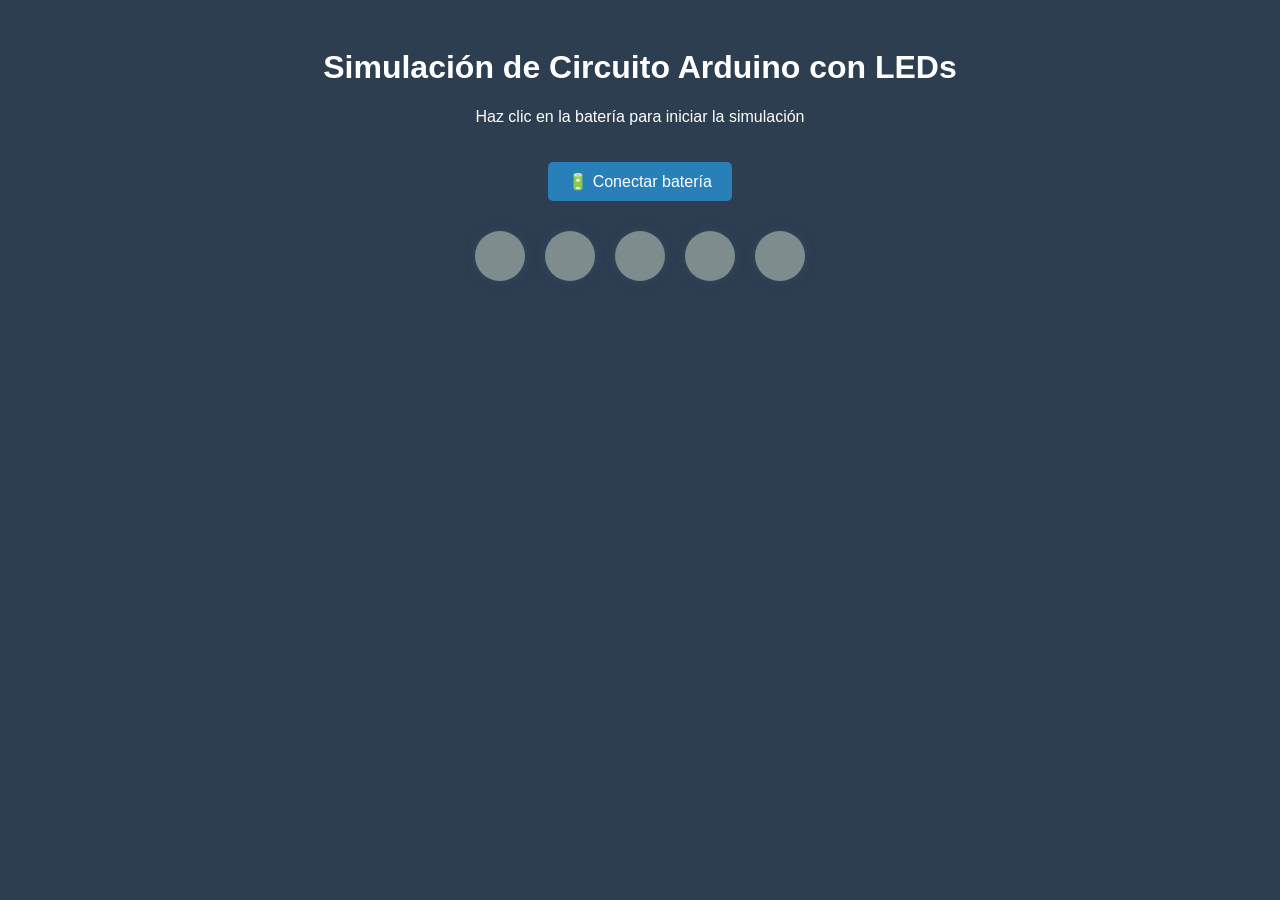
==== index.html @ 87759a73 "Update and rename index.HTML to index.html" ====
<!DOCTYPE html>
<html lang="es">
<head>
  <meta charset="UTF-8">
  <title>Simulación de Circuito Arduino con LEDs</title>
  <style>
    body {
      background-color: #2c3e50;
      color: white;
      font-family: Arial, sans-serif;
      text-align: center;
      padding: 20px;
    }
    .board {
      display: flex;
      justify-content: center;
      margin-top: 20px;
    }
    .led {
      width: 50px;
      height: 50px;
      border-radius: 50%;
      margin: 10px;
      background-color: #7f8c8d;
      box-shadow: 0 0 10px #34495e;
      transition: background-color 0.3s;
    }
    .led.on {
      background-color: #e74c3c;
      box-shadow: 0 0 20px #e74c3c;
    }
    .button {
      padding: 10px 20px;
      background-color: #2980b9;
      color: white;
      border: none;
      border-radius: 5px;
      cursor: pointer;
      font-size: 16px;
      margin-top: 20px;
    }
    .button:hover {
      background-color: #3498db;
    }
  </style>
</head>
<body>

  <h1>Simulación de Circuito Arduino con LEDs</h1>
  <p>Haz clic en la batería para iniciar la simulación</p>

  <button class="button" onclick="togglePower()">🔋 Conectar batería</button>

  <div class="board">
    <div class="led" id="led1"></div>
    <div class="led" id="led2"></div>
    <div class="led" id="led3"></div>
    <div class="led" id="led4"></div>
    <div class="led" id="led5"></div>
  </div>

  <script>
    let isOn = false;
    let interval;

    function togglePower() {
      if (!isOn) {
        isOn = true;
        interval = setInterval(() => {
          document.getElementById('
::contentReference[oaicite:73]{index=73}
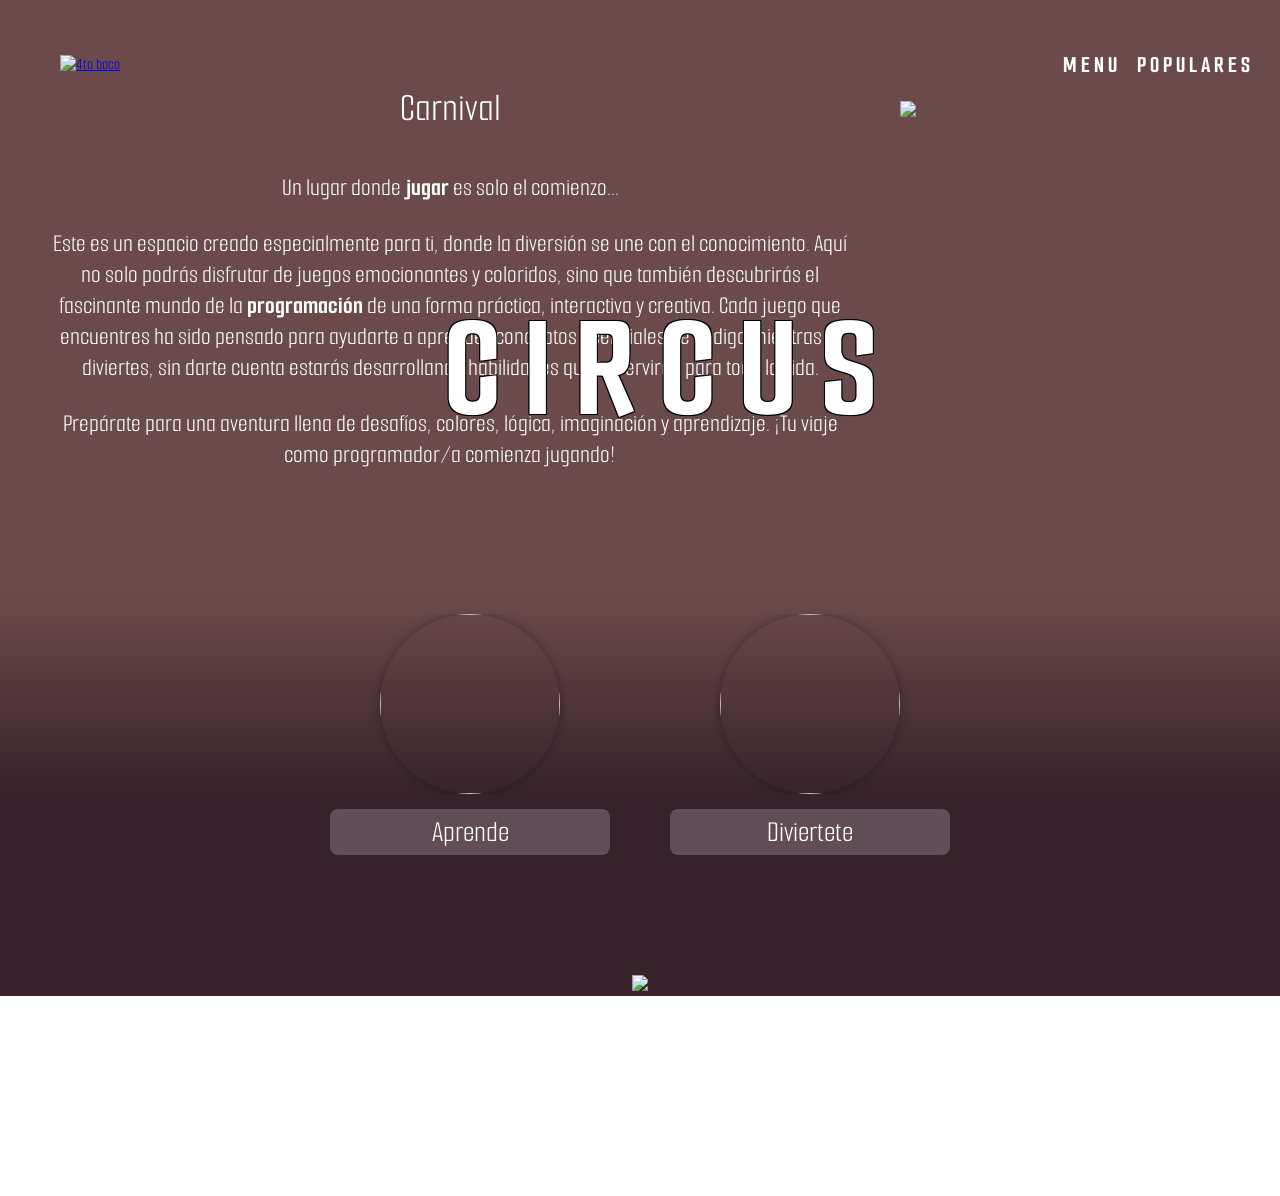
==== commit 1d4d6a7c: "Update index.html" ====
--- a/index.html
+++ b/index.html
@@ -1,71 +1,279 @@
 <!DOCTYPE html>
 <html lang="es">
 <head>
-  <meta charset="UTF-8">
-  <title>Simulación de Circuito Arduino con LEDs</title>
-  <style>
-    body {
-      background-color: #2c3e50;
-      color: white;
-      font-family: Arial, sans-serif;
-      text-align: center;
-      padding: 20px;
-    }
-    .board {
-      display: flex;
-      justify-content: center;
-      margin-top: 20px;
-    }
-    .led {
-      width: 50px;
-      height: 50px;
-      border-radius: 50%;
-      margin: 10px;
-      background-color: #7f8c8d;
-      box-shadow: 0 0 10px #34495e;
-      transition: background-color 0.3s;
-    }
-    .led.on {
-      background-color: #e74c3c;
-      box-shadow: 0 0 20px #e74c3c;
-    }
-    .button {
-      padding: 10px 20px;
-      background-color: #2980b9;
-      color: white;
-      border: none;
-      border-radius: 5px;
-      cursor: pointer;
-      font-size: 16px;
-      margin-top: 20px;
-    }
-    .button:hover {
-      background-color: #3498db;
-    }
-  </style>
+	<meta charset="UTF-8">
+	<meta name="viewport" content="width=device-width, initial-scale=1" />
+	<link rel="preconnect" href="https://fonts.googleapis.com">
+	<link rel="preconnect" href="https://fonts.gstatic.com" crossorigin>
+	<link href="https://fonts.googleapis.com/css2?family=Smooch+Sans:wght@100..900&display=swap" rel="stylesheet">
+<style>	
+	body{ 	
+	font-family: Smooch Sans;
+	overflow-x: hidden;
+	margin: 0;
+	text-align: center;
+	background: linear-gradient(to bottom, #6a4a4a, #6a4a4a, #6a4a4a, #6a4a4a, #38212a, #38212a);
+    	flex-direction: column;
+	color: white;
+	}
+	.mi-imagen {
+	display: block;
+	width: 1500px;
+	height: auto;
+	cursor: pointer;
+	background: radial-gradient(circle at center, white, blue);
+	margin-top: -200px;
+	margin-left: -100px;
+	z-index: -1;
+	}
+    	header .container {
+    	max-width: 1200px;
+    	margin: auto;
+    	padding: 0 20px;
+    	display: flex;
+    	justify-content: space-between;
+    	align-items: center;
+	z-index: 1000;
+    	}
+    	header nav{
+    	display: flex;
+    	}
+    	header nav h1{
+    	margin-left: 20px;
+    	transition: color 0.75s ease;
+    	cursor: pointer;
+    	}
+    	header nav h1:hover{
+    	color: white;
+    	}
+	.encima{
+	position: absolute;
+	top: 0;
+	left: 0;
+	width: 100%;
+	z-index: 1000;
+	padding: 20px;
+	}
+	.CIRCUS{
+	font-size: 100px;
+	margin-top: 170px;
+	color: white;
+	text-shadow:
+	-1px -1px 0 black,
+	1px -1px 0 black,
+	-1px  1px 0 black,
+	1px  1px 0 black;
+	}
+	.autores {
+	padding: 50px 20px;
+	text-align: center;
+	}
+	.autores h2{
+	color: #333;
+	margin-bottom: 40px;
+	}
+	.tarjetas {
+	display: flex;
+	flex-wrap: wrap;
+	gap: 20px;
+	justify-content: center;
+	margin-top: 30px;
+	}
+	.tarjeta {
+	color: white;
+	width: 280px;
+	padding: 20px;
+	border-radius: 10px;
+	transition: transform 0.3s ease;
+	position: relative;
+	overflow: hidden;
+	}
+	.tarjeta:hover {
+	transform: scale(1.05);
+	}
+	.tarjeta img {
+	width: 180px;
+	height: 180px;
+	object-fit: cover;
+	border-radius: 50%;
+	display: block;
+	margin: 0 auto;
+	border; 4px solid white;
+	box-shadow: 0 0 10px rgba(0,0,0,0.3);
+	}
+	.tarjeta .imagen-contenedor {
+	position: relative;
+	border-radius: 10px;
+	overflow: hidden;
+	}
+	.tarjeta .imagen-contenedor::before {
+	content: '';
+	position: absolute;
+	top: 0;
+	left: 0;
+	width: 100%;
+	height: 100%;
+	background-image: url('');
+	background-size: cover;
+	background-position: center; 
+	transition: opacity 0.3s ease;
+	z-index: 2;
+	}
+	.tarjeta:hover .imagen-contenedor::before {
+	opacity: 0;
+	}
+	.tarjeta p {
+	font-size: 24px;
+	margin-top: 15px;
+	background-color: rgba(255, 255, 255, 0.2);
+	padding: 5px 10px;
+	border-radius: 8px;
+	}
+	.JUEGOS{
+	display: flex;
+	height: 500px;
+	font-size: 25px;
+	margin-left: 50px;
+	}
+	.rueda{
+	display: absolute;
+	padding: 50px;
+	height: 100px;
+	}
+	.descripcion{
+	width: 800px;
+	}
+	.casino{
+	width: 600px;
+	}
+</style>
+<img src="
+https://freight.cargo.site/w/800/i/a7382f7a71b468cfd99a91a14d387dfc74e5b759305309bbbdb0d70e692ee5cd/animacion-feria2.gif
+" alt="IMAGENENNENENEN" class="mi-imagen">
+<header class="encima" style="background-color: transparent;">
+<div class="container">  
+<a href="https://liceocanadiense.mayavirtual.net/my/"><img src="https://liceocanadiense.mayavirtual.net/pluginfile.php/1/theme_space/favicon/1747946624/nuevo_ico_lc.ico" alt=" 4to baco " width="70px" height="50px"></img></a>
+<div style="border-radius: 8px; padding: 10px; ">
+<nav>
+	<h1 onclick="mostrarMensaje(event, 'menu')" style="cursor:pointer;">
+	M E N U 
+	</h1>                
+	<h1 onclick="mostrarMensaje(event, 'populares')" style="cursor:pointer;">
+	P O P U L A R E S  
+	</h1>
+</nav>
+</div>
+</div>
+<div id="menuFlotante" style="display: none; position: absolute; z-index: 999; background-color: rgba(255, 239, 204, 0.3); border-radius: 8px; padding: 15px; font-family: 'Cinzel', serif; box-shadow: 0 0 10px rgba(0,0,0,0.2);">
+<div id="populares" style="border-radius: 8px; display: none; padding: 10px; background-color: transparent;">
+<a href="https://kahutsuki19.github.io/Feria-circo/TIROALPATO" style="font-family: Smooch Sans; font-size: 25px; color: #424136; text-decoration: none; display:block;">
+Tiro al pato
+</a>
+<a href="https://kahutsuki19.github.io/Feria-circo/ESQUIV" style="font-family: Smooch Sans; font-size: 25px; color: #424136; text-decoration: none; display:block;">
+Esquiva Extrema
+</a>
+<a href="https://kahutsuki19.github.io/Feria-circo/RELLENAELAGUA" style="font-family: Smooch Sans; font-size: 25px; color: #424136; text-decoration: none; display:block;">
+Puzzle de agua
+</a>
+</div>
+<div id="menu">
+<a href="https://kahutsuki19.git hub.io/Feria-circo/" style="font-family: Smooch Sans; font-size: 25px; color: #424136; text-decoration: none; display:block;">
+menu
+</a>
+</div>
+</div>
+<section class="CIRCUS">
+<h2> C I R C U S</h2>
+</section>
+</header>
 </head>
 <body>
+<section id="autores" class="autores" style="padding: 70px; margin-top: -250px;">
+<div class="tarjetas">
+<div class="tarjeta">
+<a href="https://kahutsuki19.github.io/Feria-circo/RELLENAELAGUA" style="font-family: Smooch Sans; font-size: 30px; color: white; text-decoration: none; display:block;"> 
+<div class="imagen-contenedor">
+<img src="https://www.coolmathgames.com/sites/default/files/2022-09/Color%20Sorting%20Game%20Lipuzz%20Water%20Sort%20Gameplay.gif"></img>
+</div>
+<p>Puzzle de agua </a></p>	
+</div>
+<div class="tarjeta">
+<a href="https://kahutsuki19.github.io/Feria-circo/ESQUIV" style="font-family: Smooch Sans; font-size: 30px; color: white; text-decoration: none; display:block;">
+<div class="imagen-contenedor">
+<img src="https://i.gifer.com/origin/f5/f5baef4b6b6677020ab8d091ef78a3bc_w200.gif">
+</img>
+</div>
+<p> Esquiva!! </a></p>
+</div>
+<div class="tarjeta">
+<a href="https://kahutsuki19.github.io/Feria-circo/TIROALPATO" style="font-family: Smooch Sans; font-size: 30px; color: white; text-decoration: none; display:block;">
+<div class="imagen-contenedor">
+<img src="https://lh6.ggpht.com/_SdN1l4rFz9I/SWpGn9GUmdI/AAAAAAAAAqM/8VSD6YBy2Po/w1200-h630-p-k-no-nu/tiro%20al%20pato.jpg">
+</img>
+</div>
+<p> Tiro al Pato </a></p>
+</div>
+</div>
+</section>
+</section>
+<section class="JUEGOS" style="margin-bottom: 200px;">
+<section class="descripcion">
+<p style="font-size: 40px;"> Carnival </p>
+<p> Un lugar donde <strong>jugar</strong> es solo el comienzo...</p>
+<p> Este es un espacio creado especialmente para ti, donde la diversión se une con el conocimiento.
+	Aquí no solo podrás disfrutar de juegos emocionantes y coloridos, sino que también descubrirás el fascinante mundo de la <strong>programación</strong> de una forma práctica, interactiva y creativa. Cada juego que encuentres ha sido pensado para ayudarte a aprender conceptos esenciales de código mientras te diviertes, sin darte cuenta estarás desarrollando habilidades que te servirán para toda la vida.</p>
+<p>Prepárate para una aventura llena de desafíos, colores, lógica, imaginación y aprendizaje. ¡Tu viaje como programador/a comienza jugando!</p>
+</section>
+<section class="rueda">
+<img src="
+https://media.baamboozle.com/uploads/images/544136/1649834141_60623_gif-url.gif
+"></img>
+</section>
+</section>
+<section class="autores" style="padding: 70px; margin-top: -250px;">
+<div class="tarjetas">
 
-  <h1>Simulación de Circuito Arduino con LEDs</h1>
-  <p>Haz clic en la batería para iniciar la simulación</p>
-
-  <button class="button" onclick="togglePower()">🔋 Conectar batería</button>
-
-  <div class="board">
-    <div class="led" id="led1"></div>
-    <div class="led" id="led2"></div>
-    <div class="led" id="led3"></div>
-    <div class="led" id="led4"></div>
-    <div class="led" id="led5"></div>
-  </div>
-
-  <script>
-    let isOn = false;
-    let interval;
-
-    function togglePower() {
-      if (!isOn) {
-        isOn = true;
-        interval = setInterval(() => {
-          document.getElementById('
-::contentReference[oaicite:73]{index=73}
+<div class="tarjeta">
+<div class="imagen-contenedor">
+<img src="https://i.pinimg.com/originals/49/d4/c4/49d4c4a80eb2845798a84c4dc515b474.gif">
+</img>
+</div>
+<p style="font-size: 30px;"> Aprende </p>
+</div>
+<div class="tarjeta">
+<div class="imagen-contenedor">
+<img src="https://i.pinimg.com/originals/d4/ef/c0/d4efc0f072a55e5ebd0a9946f9536a94.gif">
+</img>
+</div>
+<p style="font-size: 30px;"> Diviertete </p>
+</div>
+</div>
+</section>
+</section>
+<img src="https://i.pinimg.com/originals/a4/1b/3d/a41b3d811cc9ee14773ada1f81fd197e.gif" class="casino">
+</img>
+<script>
+function mostrarMensaje(event, seccion) {
+	event.stopPropagation();
+	const menuFlotante = document.getElementById("menuFlotante");
+	const popularesDiv = document.getElementById("populares");
+	const boton = event.currentTarget;
+	const rect = boton.getBoundingClientRect();
+	menuFlotante.style.left = rect.left + "px";
+	menuFlotante.style.top = (rect.bottom + window.scrollY) + "px";
+	menuFlotante.style.display = "block";
+	if (seccion === "populares") {
+	popularesDiv.style.display = "block";
+	} else {
+	popularesDiv.style.display = "none";
+}
+}
+document.getElementById("menuFlotante").addEventListener("click", function (event) {
+event.stopPropagation();
+});
+window.addEventListener("click", function () {
+document.getElementById("menuFlotante").style.display = "none";
+});
+</script>
+</body>
+</html>
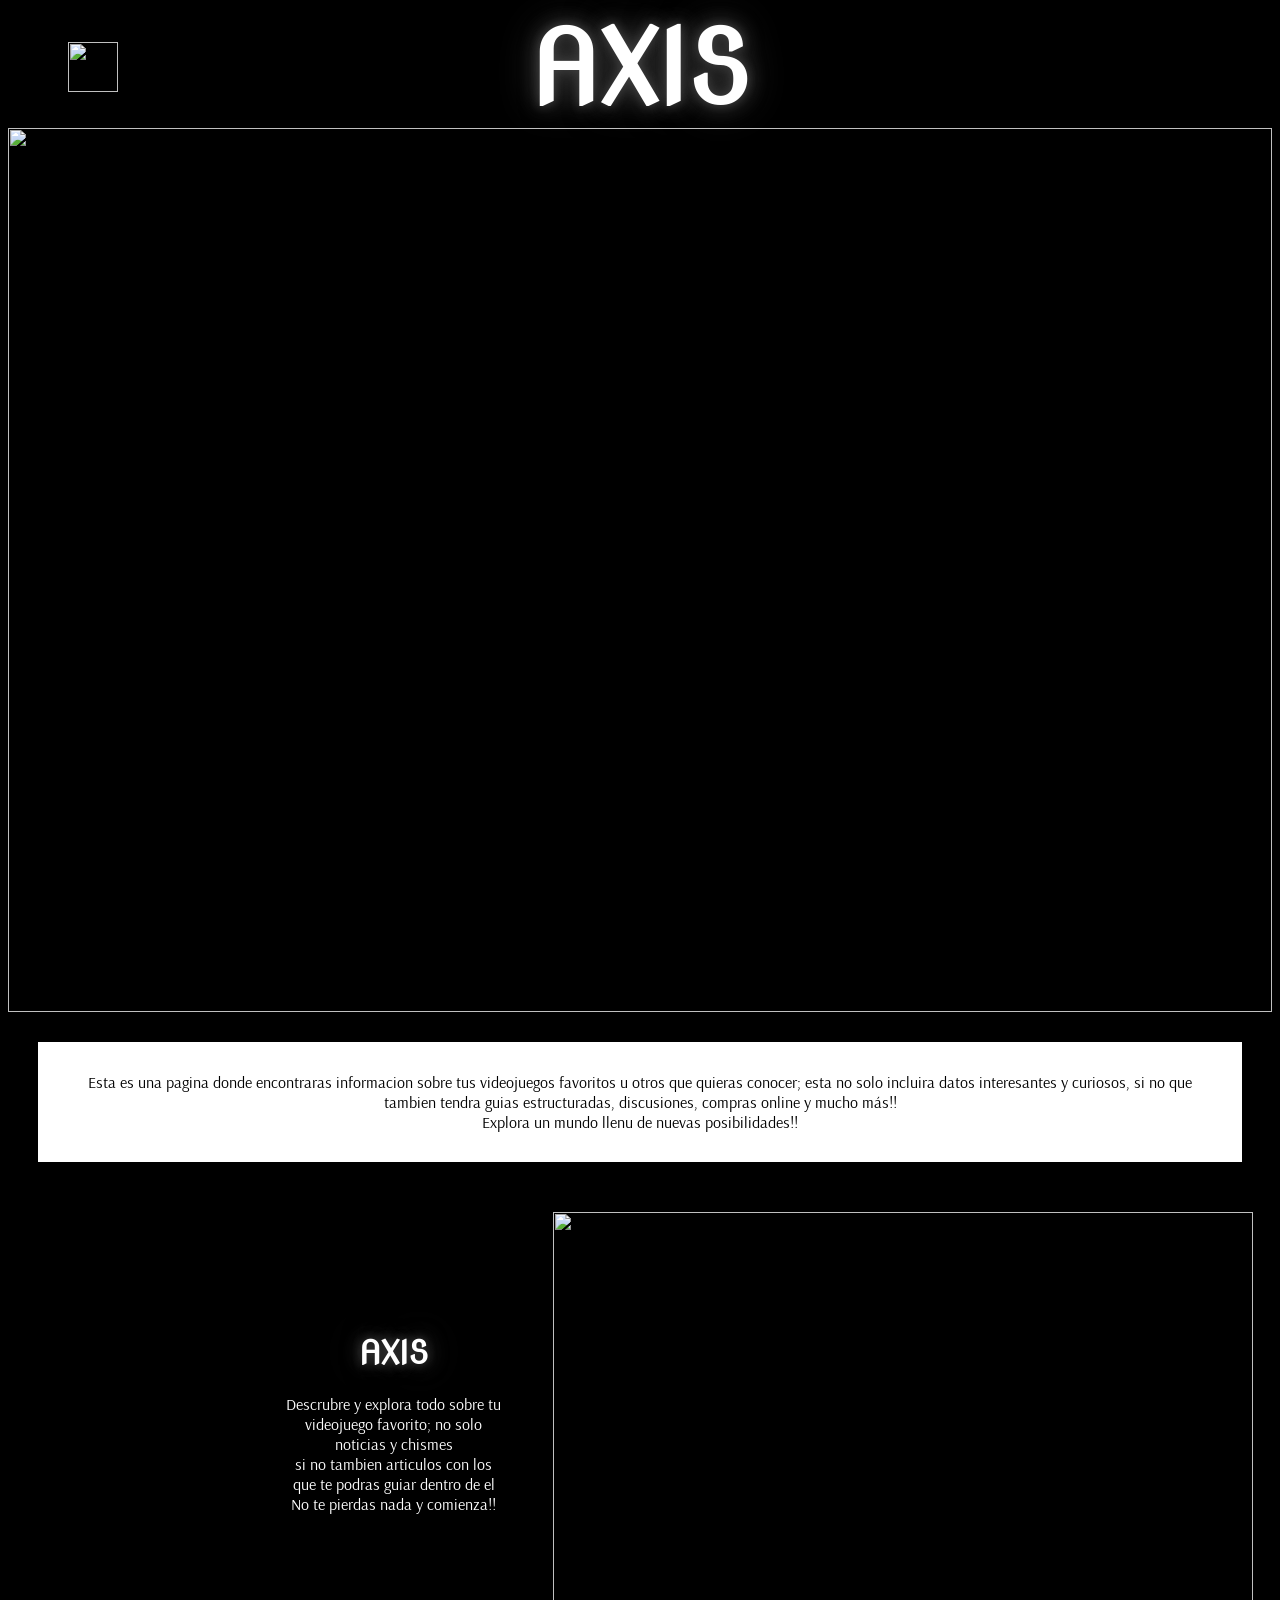
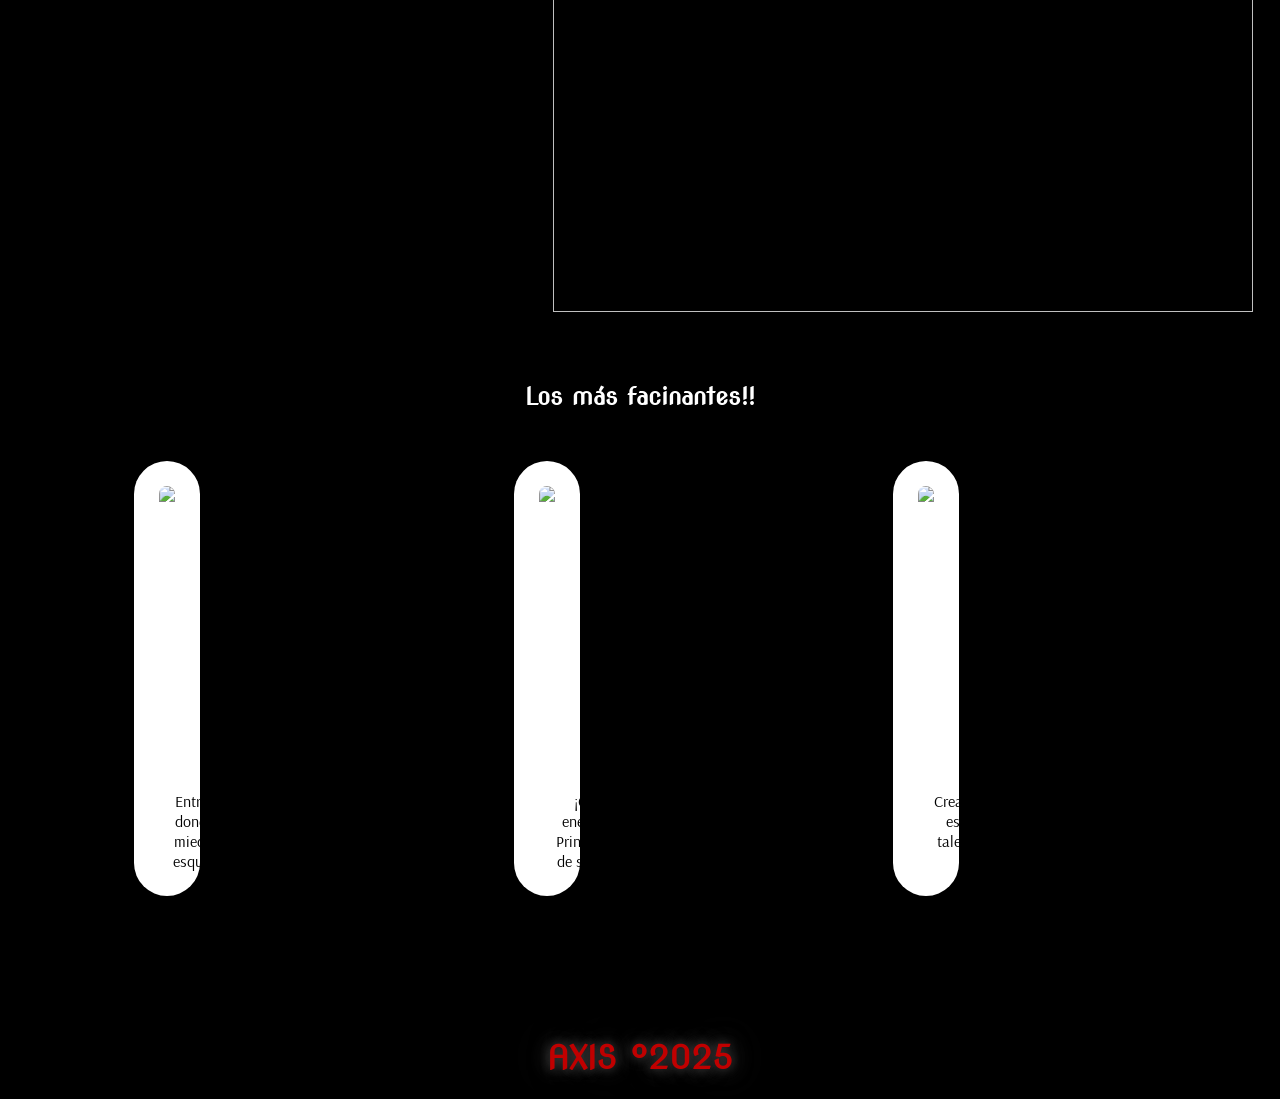
==== commit aebb9166: "Update index.html" ====
--- a/index.html
+++ b/index.html
@@ -1,279 +1,218 @@
-<!DOCTYPE html>
-<html lang="es">
-<head>
-	<meta charset="UTF-8">
-	<meta name="viewport" content="width=device-width, initial-scale=1" />
-	<link rel="preconnect" href="https://fonts.googleapis.com">
-	<link rel="preconnect" href="https://fonts.gstatic.com" crossorigin>
-	<link href="https://fonts.googleapis.com/css2?family=Smooch+Sans:wght@100..900&display=swap" rel="stylesheet">
-<style>	
-	body{ 	
-	font-family: Smooch Sans;
-	overflow-x: hidden;
-	margin: 0;
-	text-align: center;
-	background: linear-gradient(to bottom, #6a4a4a, #6a4a4a, #6a4a4a, #6a4a4a, #38212a, #38212a);
-    	flex-direction: column;
-	color: white;
-	}
-	.mi-imagen {
-	display: block;
-	width: 1500px;
-	height: auto;
-	cursor: pointer;
-	background: radial-gradient(circle at center, white, blue);
-	margin-top: -200px;
-	margin-left: -100px;
-	z-index: -1;
-	}
-    	header .container {
-    	max-width: 1200px;
-    	margin: auto;
-    	padding: 0 20px;
-    	display: flex;
-    	justify-content: space-between;
-    	align-items: center;
-	z-index: 1000;
-    	}
-    	header nav{
-    	display: flex;
-    	}
-    	header nav h1{
-    	margin-left: 20px;
-    	transition: color 0.75s ease;
-    	cursor: pointer;
-    	}
-    	header nav h1:hover{
-    	color: white;
-    	}
-	.encima{
-	position: absolute;
-	top: 0;
-	left: 0;
-	width: 100%;
-	z-index: 1000;
-	padding: 20px;
-	}
-	.CIRCUS{
-	font-size: 100px;
-	margin-top: 170px;
-	color: white;
-	text-shadow:
-	-1px -1px 0 black,
-	1px -1px 0 black,
-	-1px  1px 0 black,
-	1px  1px 0 black;
-	}
-	.autores {
-	padding: 50px 20px;
-	text-align: center;
-	}
-	.autores h2{
-	color: #333;
-	margin-bottom: 40px;
-	}
-	.tarjetas {
-	display: flex;
-	flex-wrap: wrap;
-	gap: 20px;
-	justify-content: center;
-	margin-top: 30px;
-	}
-	.tarjeta {
-	color: white;
-	width: 280px;
-	padding: 20px;
-	border-radius: 10px;
-	transition: transform 0.3s ease;
-	position: relative;
-	overflow: hidden;
-	}
-	.tarjeta:hover {
-	transform: scale(1.05);
-	}
-	.tarjeta img {
-	width: 180px;
-	height: 180px;
-	object-fit: cover;
-	border-radius: 50%;
-	display: block;
-	margin: 0 auto;
-	border; 4px solid white;
-	box-shadow: 0 0 10px rgba(0,0,0,0.3);
-	}
-	.tarjeta .imagen-contenedor {
-	position: relative;
-	border-radius: 10px;
-	overflow: hidden;
-	}
-	.tarjeta .imagen-contenedor::before {
-	content: '';
-	position: absolute;
-	top: 0;
-	left: 0;
-	width: 100%;
-	height: 100%;
-	background-image: url('');
-	background-size: cover;
-	background-position: center; 
-	transition: opacity 0.3s ease;
-	z-index: 2;
-	}
-	.tarjeta:hover .imagen-contenedor::before {
-	opacity: 0;
-	}
-	.tarjeta p {
-	font-size: 24px;
-	margin-top: 15px;
-	background-color: rgba(255, 255, 255, 0.2);
-	padding: 5px 10px;
-	border-radius: 8px;
-	}
-	.JUEGOS{
-	display: flex;
-	height: 500px;
-	font-size: 25px;
-	margin-left: 50px;
-	}
-	.rueda{
-	display: absolute;
-	padding: 50px;
-	height: 100px;
-	}
-	.descripcion{
-	width: 800px;
-	}
-	.casino{
-	width: 600px;
-	}
-</style>
-<img src="
-https://freight.cargo.site/w/800/i/a7382f7a71b468cfd99a91a14d387dfc74e5b759305309bbbdb0d70e692ee5cd/animacion-feria2.gif
-" alt="IMAGENENNENENEN" class="mi-imagen">
-<header class="encima" style="background-color: transparent;">
-<div class="container">  
-<a href="https://liceocanadiense.mayavirtual.net/my/"><img src="https://liceocanadiense.mayavirtual.net/pluginfile.php/1/theme_space/favicon/1747946624/nuevo_ico_lc.ico" alt=" 4to baco " width="70px" height="50px"></img></a>
-<div style="border-radius: 8px; padding: 10px; ">
-<nav>
-	<h1 onclick="mostrarMensaje(event, 'menu')" style="cursor:pointer;">
-	M E N U 
-	</h1>                
-	<h1 onclick="mostrarMensaje(event, 'populares')" style="cursor:pointer;">
-	P O P U L A R E S  
-	</h1>
-</nav>
-</div>
-</div>
-<div id="menuFlotante" style="display: none; position: absolute; z-index: 999; background-color: rgba(255, 239, 204, 0.3); border-radius: 8px; padding: 15px; font-family: 'Cinzel', serif; box-shadow: 0 0 10px rgba(0,0,0,0.2);">
-<div id="populares" style="border-radius: 8px; display: none; padding: 10px; background-color: transparent;">
-<a href="https://kahutsuki19.github.io/Feria-circo/TIROALPATO" style="font-family: Smooch Sans; font-size: 25px; color: #424136; text-decoration: none; display:block;">
-Tiro al pato
-</a>
-<a href="https://kahutsuki19.github.io/Feria-circo/ESQUIV" style="font-family: Smooch Sans; font-size: 25px; color: #424136; text-decoration: none; display:block;">
-Esquiva Extrema
-</a>
-<a href="https://kahutsuki19.github.io/Feria-circo/RELLENAELAGUA" style="font-family: Smooch Sans; font-size: 25px; color: #424136; text-decoration: none; display:block;">
-Puzzle de agua
-</a>
-</div>
-<div id="menu">
-<a href="https://kahutsuki19.git hub.io/Feria-circo/" style="font-family: Smooch Sans; font-size: 25px; color: #424136; text-decoration: none; display:block;">
-menu
-</a>
-</div>
-</div>
-<section class="CIRCUS">
-<h2> C I R C U S</h2>
-</section>
-</header>
-</head>
-<body>
-<section id="autores" class="autores" style="padding: 70px; margin-top: -250px;">
-<div class="tarjetas">
-<div class="tarjeta">
-<a href="https://kahutsuki19.github.io/Feria-circo/RELLENAELAGUA" style="font-family: Smooch Sans; font-size: 30px; color: white; text-decoration: none; display:block;"> 
-<div class="imagen-contenedor">
-<img src="https://www.coolmathgames.com/sites/default/files/2022-09/Color%20Sorting%20Game%20Lipuzz%20Water%20Sort%20Gameplay.gif"></img>
-</div>
-<p>Puzzle de agua </a></p>	
-</div>
-<div class="tarjeta">
-<a href="https://kahutsuki19.github.io/Feria-circo/ESQUIV" style="font-family: Smooch Sans; font-size: 30px; color: white; text-decoration: none; display:block;">
-<div class="imagen-contenedor">
-<img src="https://i.gifer.com/origin/f5/f5baef4b6b6677020ab8d091ef78a3bc_w200.gif">
-</img>
-</div>
-<p> Esquiva!! </a></p>
-</div>
-<div class="tarjeta">
-<a href="https://kahutsuki19.github.io/Feria-circo/TIROALPATO" style="font-family: Smooch Sans; font-size: 30px; color: white; text-decoration: none; display:block;">
-<div class="imagen-contenedor">
-<img src="https://lh6.ggpht.com/_SdN1l4rFz9I/SWpGn9GUmdI/AAAAAAAAAqM/8VSD6YBy2Po/w1200-h630-p-k-no-nu/tiro%20al%20pato.jpg">
-</img>
-</div>
-<p> Tiro al Pato </a></p>
-</div>
-</div>
-</section>
-</section>
-<section class="JUEGOS" style="margin-bottom: 200px;">
-<section class="descripcion">
-<p style="font-size: 40px;"> Carnival </p>
-<p> Un lugar donde <strong>jugar</strong> es solo el comienzo...</p>
-<p> Este es un espacio creado especialmente para ti, donde la diversión se une con el conocimiento.
-	Aquí no solo podrás disfrutar de juegos emocionantes y coloridos, sino que también descubrirás el fascinante mundo de la <strong>programación</strong> de una forma práctica, interactiva y creativa. Cada juego que encuentres ha sido pensado para ayudarte a aprender conceptos esenciales de código mientras te diviertes, sin darte cuenta estarás desarrollando habilidades que te servirán para toda la vida.</p>
-<p>Prepárate para una aventura llena de desafíos, colores, lógica, imaginación y aprendizaje. ¡Tu viaje como programador/a comienza jugando!</p>
-</section>
-<section class="rueda">
-<img src="
-https://media.baamboozle.com/uploads/images/544136/1649834141_60623_gif-url.gif
-"></img>
-</section>
-</section>
-<section class="autores" style="padding: 70px; margin-top: -250px;">
-<div class="tarjetas">
+<html>
+  <meta charset="UTF-8" />
+  <head>
+    <title>AXIS</title>
+    <link rel="preconnect" href="https://fonts.googleapis.com" />
+    <link rel="preconnect" href="https://fonts.gstatic.com" crossorigin />
+    <link
+      href="https://fonts.googleapis.com/css2?family=Arsenal:ital,wght@0,400;0,700;1,400;1,700&display=swap"
+      rel="stylesheet"
+    />
+    <link rel="preconnect" href="https://fonts.googleapis.com" />
+    <link rel="preconnect" href="https://fonts.gstatic.com" crossorigin />
+    <link
+      href="https://fonts.googleapis.com/css2?family=Arsenal:ital,wght@0,400;0,700;1,400;1,700&family=Bowlby+One+SC&display=swap"
+      rel="stylesheet"
+    />
+    <link rel="preconnect" href="https://fonts.googleapis.com" />
+    <link rel="preconnect" href="https://fonts.gstatic.com" crossorigin />
+    <link
+      href="https://fonts.googleapis.com/css2?family=Arsenal:ital,wght@0,400;0,700;1,400;1,700&family=Bowlby+One+SC&family=Nova+Slim&display=swap"
+      rel="stylesheet"
+    />
+    <style>
+      body {
+        background-color: black;
+        overflow-x: hidden;
+        font-family: Arsenal;
+      }
+      h1 {
+        color: rgb(255, 255, 255);
+        text-shadow: 0 0 10px rgb(63, 63, 63), 0 0 20px rgb(63, 63, 63),
+          0 0 40px rgb(63, 63, 63);
+        font-family: Nova Slim;
+      }
+      h2 {
+        text-align: center;
+        padding-left: 50px;
+        color: white;
+        font-family: Nova Slim;
+      }
+      .hover-menu {
+        position: relative;
+        display: inline-block;
+      }
+      .hover-trigger {
+        cursor: pointer;
+        padding: 6px 10px;
+        border-radius: 6px;
+        display: inline-block;
+      }
+      .menu {
+        position: absolute;
+        top: 100%;
+        left: 0;
+        min-width: 160px;
+        margin-top: 8px;
+        background: white;
+        border: 1px solid rgba(0, 0, 0, 0.12);
+        box-shadow: 0 6px 18px rgba(0, 0, 0, 0.08);
+        border-radius: 8px;
+        padding: 6px;
+        opacity: 0;
+        transform: translateY(6px);
+        pointer-events: none;
+        transition: opacity 0.18s ease, transform 0.18s ease;
+      }
+      .menu a {
+        display: block;
+        padding: 8px 10px;
+        text-decoration: none;
+        color: #111;
+        border-radius: 6px;
+      }
+      .menu a:hover {
+        background: rgba(0, 0, 0, 0.06);
+      }
+      .hover-menu:hover .menu,
+      .hover-menu:focus-within .menu {
+        opacity: 1;
+        transform: translateY(0);
+        pointer-events: auto;
+      }
+      .principal {
+        width: 100%;
+        height: auto;
+        flex-wrap: wrap;
+        flex-basis: 200;
+      }
+      .casillas {
+        display: flex;
+        flex-wrap: wrap;
+        padding-left: 10%;
+      }
+      .casilla {
+        flex-grow: 1;
+        flex-basis: 200;
+        align-items: center;
+      }
+      .casillaimg {
+        max-height: 300px;
+        min-height: 290px;
+        align-items: center;
+        border-radius: 40px;
+        background-color: rgb(255, 255, 255);
+        padding: 25px;
+        padding-bottom: 120px;
+      }
+      .casillatexto {
+        width: 190px;
+        height: 50px;
+        text-align: center;
+        padding-left: 35px;
+        margin-top: -105px;
+      }
+    </style>
+  </head>
+  <body>
+    <h1 style="text-align: center; font-size: 100px; bottom: 100px">AXIS</h1>
+    <div style="margin-top: -160px; padding-left: 50px; padding-bottom: 30px;">
+      <span class="hover-menu">
+        <span class="hover-trigger" tabindex="0">
+          <img
+            src="https://www.clipartmax.com/png/full/86-869265_alle-artikel-red-menu-icon-png.png"
+            width="50px"
+            alt=""
+        /></span>
+        <nav class="menu">
+          <a href="#">Ver productos</a>
+          <a href="#">Sobre videojuegos</a>
+          <a href="#">Comprar Revistas</a>
+        </nav>
+      </span>
+    </div>
+      <img
+        src="https://wallpapergod.com/images/hd/4k-gaming-2880X1800-wallpaper-5grp9a8zlhj78l9w.jpeg"
+        width="100%"
+      />
+      <p
+        style="
+          text-align: center;
+          margin: 30px;
+          padding: 30px;
+          background-color: rgb(255, 255, 255);
+          color: rgb(0, 0, 0);
+        "
+      >
+        Esta es una pagina donde encontraras informacion sobre tus videojuegos
+        favoritos u otros que quieras conocer; esta no solo incluira datos
+        interesantes y curiosos, si no que tambien tendra guias estructuradas,
+        discusiones, compras online y mucho más!! <br />
+        Explora un mundo llenu de nuevas posibilidades!!
+      </p>
+      //PRINCIPALLLLLLLLLL
+      <div class="casillas">
+        <div
+          class="casilla"
+          style="
+            width: 200px;
+            padding-left: 150px;
+            padding-right: 50px;
+            text-align: center;
+            margin-top: 100px;
+          "
+        >
+          <h1>AXIS</h1>
+          <p style="color: white">
+            Descrubre y explora todo sobre tu videojuego favorito; no solo
+            noticias y chismes<br />
+            si no tambien articulos con los que te podras guiar dentro de el
+            <br />
+            No te pierdas nada y comienza!!
+          </p>
+        </div>
+        <div class="casilla">
+          <img src="https://i.imgur.com/PPH49bl.png" width="700px"
+        </div>
+      </div>
+    </div>
+    //CASILLASSSS
+    <div class="principal" style="padding-bottom: 100px">
+      <h2 style="padding: 30px;">Los más facinantes!!</h2>
+      <div class="casillas">
+        <div class="casilla">
+          <img
+            src="https://mediaproxy.tvtropes.org/width/1200/https://static.tvtropes.org/pmwiki/pub/images/re4_vert.jpg"
+            class="casillaimg"
+          />
+          <p class="casillatexto">
+            Entra en un universo oscuro donde cada bala cuenta y el miedo te
+            acompaña en cada esquina. ¿Podrás sobrevivir?
+          </p>
+        </div>
+        <div class="casilla">
+          <img
+            src="https://m.media-amazon.com/images/M/MV5BOWFhMTZlMDItNjRhYy00ZWFlLWE4NTMtM2U1YWUzZWViNGQxXkEyXkFqcGc@._V1_.jpg"
+            class="casillaimg"
+          />
+          <p class="casillatexto">
+            ¡Corre, salta y derrota enemigos para salvar a la Princesa en un
+            mundo lleno de secretos y aventuras sin fin!
+          </p>
+        </div>
+        <div class="casilla">
+          <img
+            src="https://m.media-amazon.com/images/M/MV5BZWVjODJiMGQtZGViYS00ZDc0LWIxNDctYTc1NWJjYzA1M2EzXkEyXkFqcGc@._V1_.jpg"
+            class="casillaimg"
+          />
+          <p class="casillatexto">
+            Crea tu propio equipo, ficha estrellas y demuestra tu talento en la
+            cancha con el fútbol más realista.
+          </p>
+        </div>
+      </div>
+    </div>
+  </body>
+        <h1 style="background-color: rgb(0, 0, 0); color: rgb(192, 0, 0); padding-top: 60px; width: 100%; text-align: center;"> AXIS °2025 </h1>
+</html>
 
-<div class="tarjeta">
-<div class="imagen-contenedor">
-<img src="https://i.pinimg.com/originals/49/d4/c4/49d4c4a80eb2845798a84c4dc515b474.gif">
-</img>
-</div>
-<p style="font-size: 30px;"> Aprende </p>
-</div>
-<div class="tarjeta">
-<div class="imagen-contenedor">
-<img src="https://i.pinimg.com/originals/d4/ef/c0/d4efc0f072a55e5ebd0a9946f9536a94.gif">
-</img>
-</div>
-<p style="font-size: 30px;"> Diviertete </p>
-</div>
-</div>
-</section>
-</section>
-<img src="https://i.pinimg.com/originals/a4/1b/3d/a41b3d811cc9ee14773ada1f81fd197e.gif" class="casino">
-</img>
-<script>
-function mostrarMensaje(event, seccion) {
-	event.stopPropagation();
-	const menuFlotante = document.getElementById("menuFlotante");
-	const popularesDiv = document.getElementById("populares");
-	const boton = event.currentTarget;
-	const rect = boton.getBoundingClientRect();
-	menuFlotante.style.left = rect.left + "px";
-	menuFlotante.style.top = (rect.bottom + window.scrollY) + "px";
-	menuFlotante.style.display = "block";
-	if (seccion === "populares") {
-	popularesDiv.style.display = "block";
-	} else {
-	popularesDiv.style.display = "none";
-}
-}
-document.getElementById("menuFlotante").addEventListener("click", function (event) {
-event.stopPropagation();
-});
-window.addEventListener("click", function () {
-document.getElementById("menuFlotante").style.display = "none";
-});
-</script>
-</body>
-</html>
